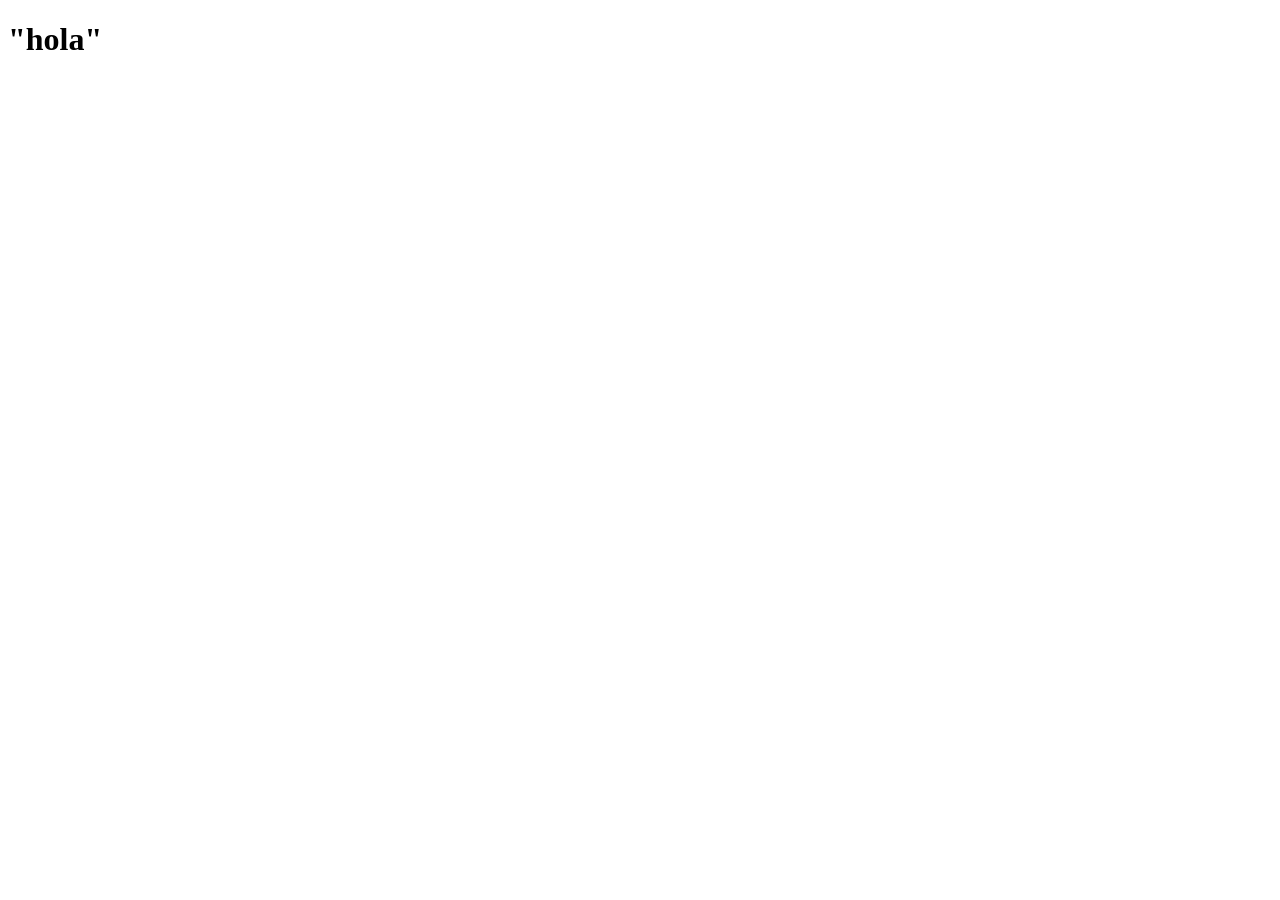
==== index.html @ 53847b7e "first commit" ====
<!doctype html>

<html>
  <head>
    <meta charset="utf-8" />
    <meta http-equiv="X-UA-Compatible" content="IE=edge" />
    <title></title>
    <meta name="description" content="" />
    <meta name="viewport" content="width=device-width, initial-scale=1" />
    <link rel="stylesheet" href="css/style.css" />
  </head>
  <body>
    <header></header>
    <div>
      <h1>"hola"</h1>
    </div>
    <footer></footer>
    <script src="" async defer></script>
  </body>
</html>
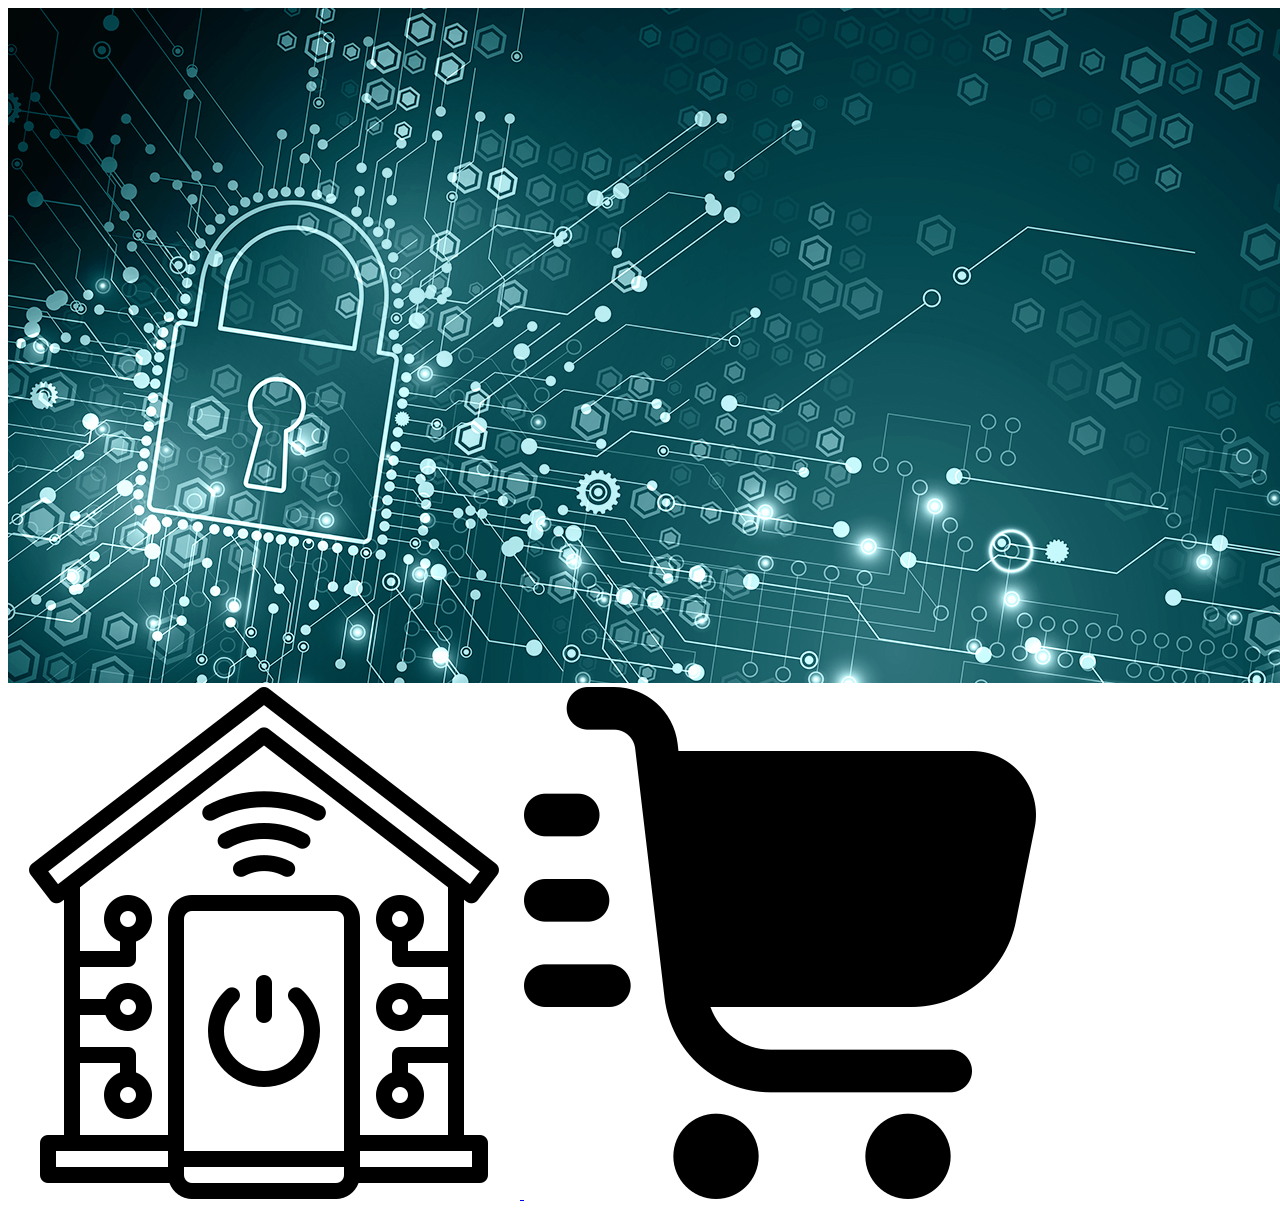
==== commit 540f06c1: "actualizacion" ====
--- a/index.html
+++ b/index.html
@@ -1,20 +1,32 @@
 <!doctype html>
 
 <html>
-  <head>
-    <meta charset="utf-8" />
-    <meta http-equiv="X-UA-Compatible" content="IE=edge" />
-    <title></title>
-    <meta name="description" content="" />
-    <meta name="viewport" content="width=device-width, initial-scale=1" />
-    <link rel="stylesheet" href="css/style.css" />
-  </head>
-  <body>
-    <header></header>
-    <div>
-      <h1>"hola"</h1>
-    </div>
-    <footer></footer>
-    <script src="" async defer></script>
-  </body>
-</html>
+
+<head>
+  <meta charset="utf-8" />
+  <meta http-equiv="X-UA-Compatible" content="IE=edge" />
+  <title></title>
+  <meta name="description" content="" />
+  <meta name="viewport" content="width=device-width, initial-scale=1" />
+  <link rel="stylesheet" href="css/style.css" />
+</head>
+
+<body>
+  <header>
+    <img src="assets/Innova-Header-4-.jpg" alt="header img">
+      <nav>
+        <a href="./index.html">
+          <img src="assets/home-automation.jpg" alt="home">
+        
+        </a>
+        <a href="./pages/compras.html">
+          <img src="assets/carro-de-compras-rapido.jpg" alt="carro de compra">
+        </a>
+      </nav>
+  </header>
+  <div>
+    
+  </div>
+  <footer></footer>
+  <script src="assets/js/index.js" async defer></script>
+</body>
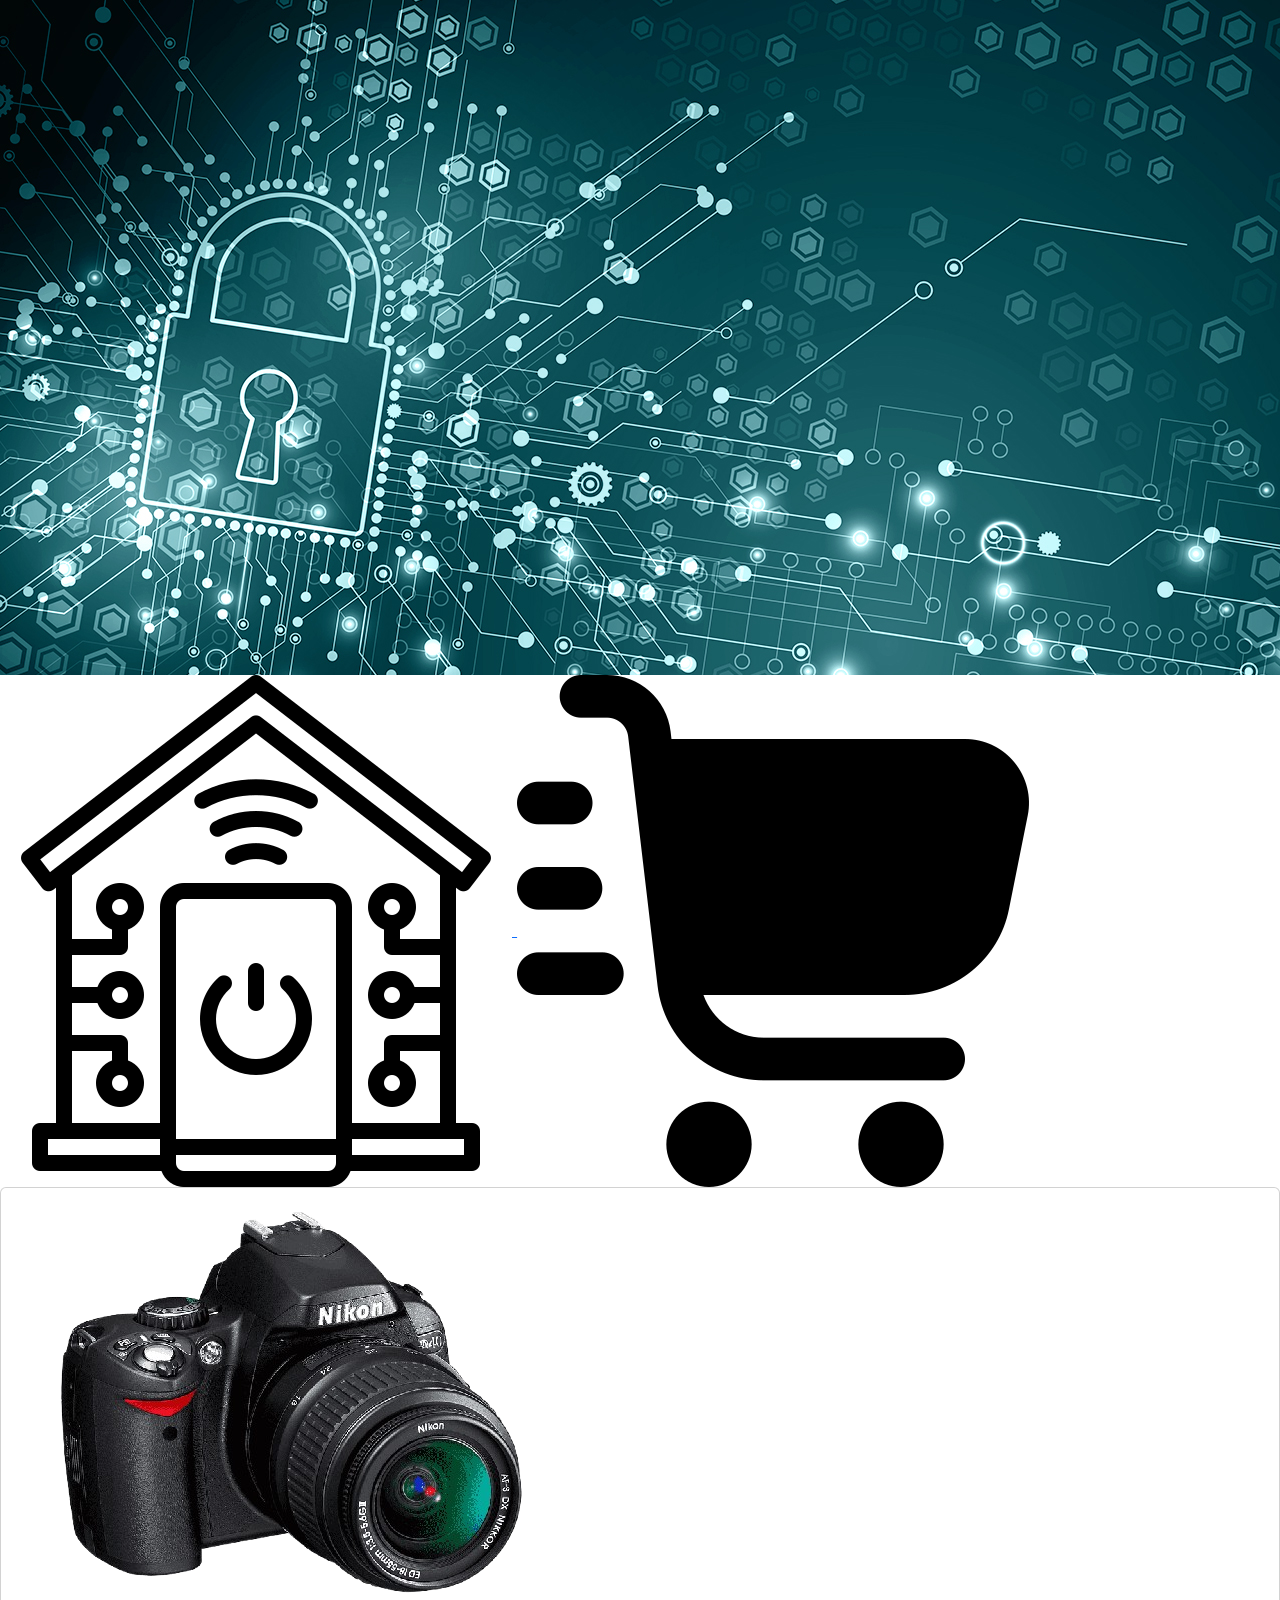
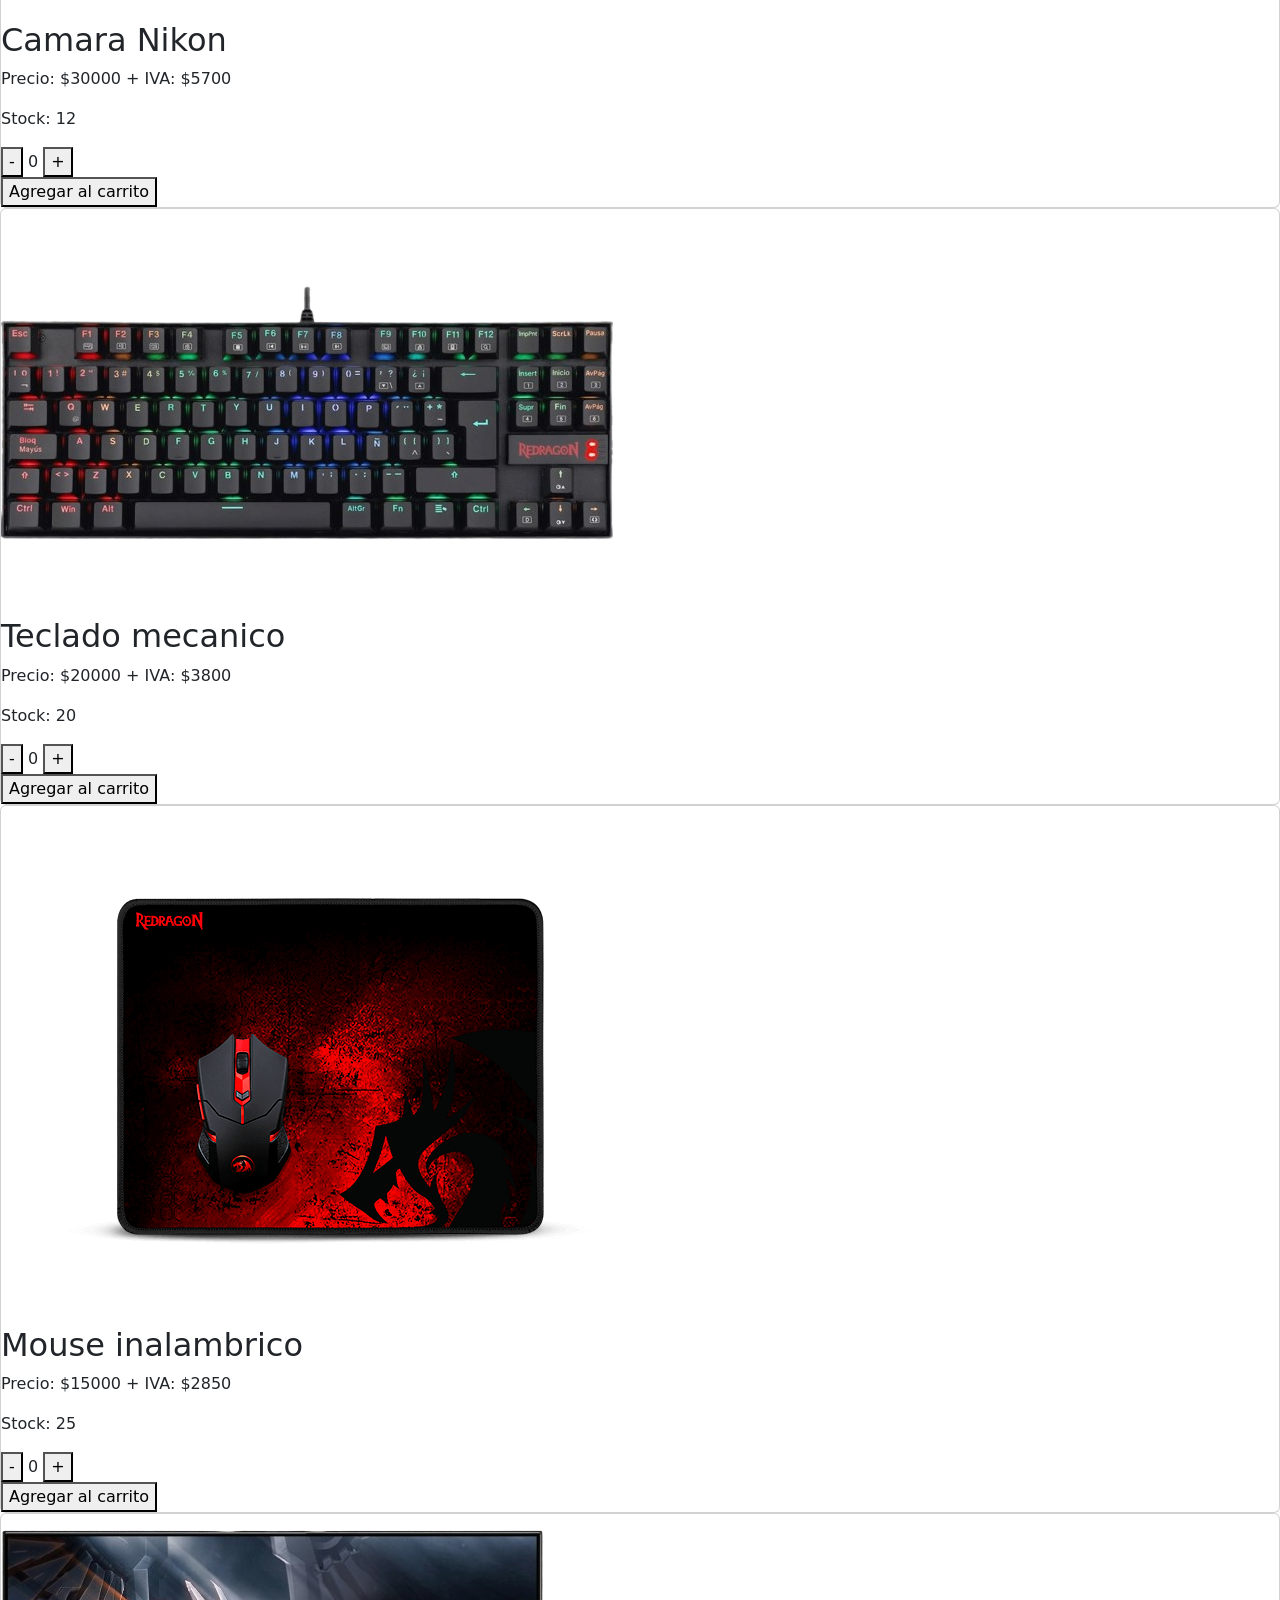
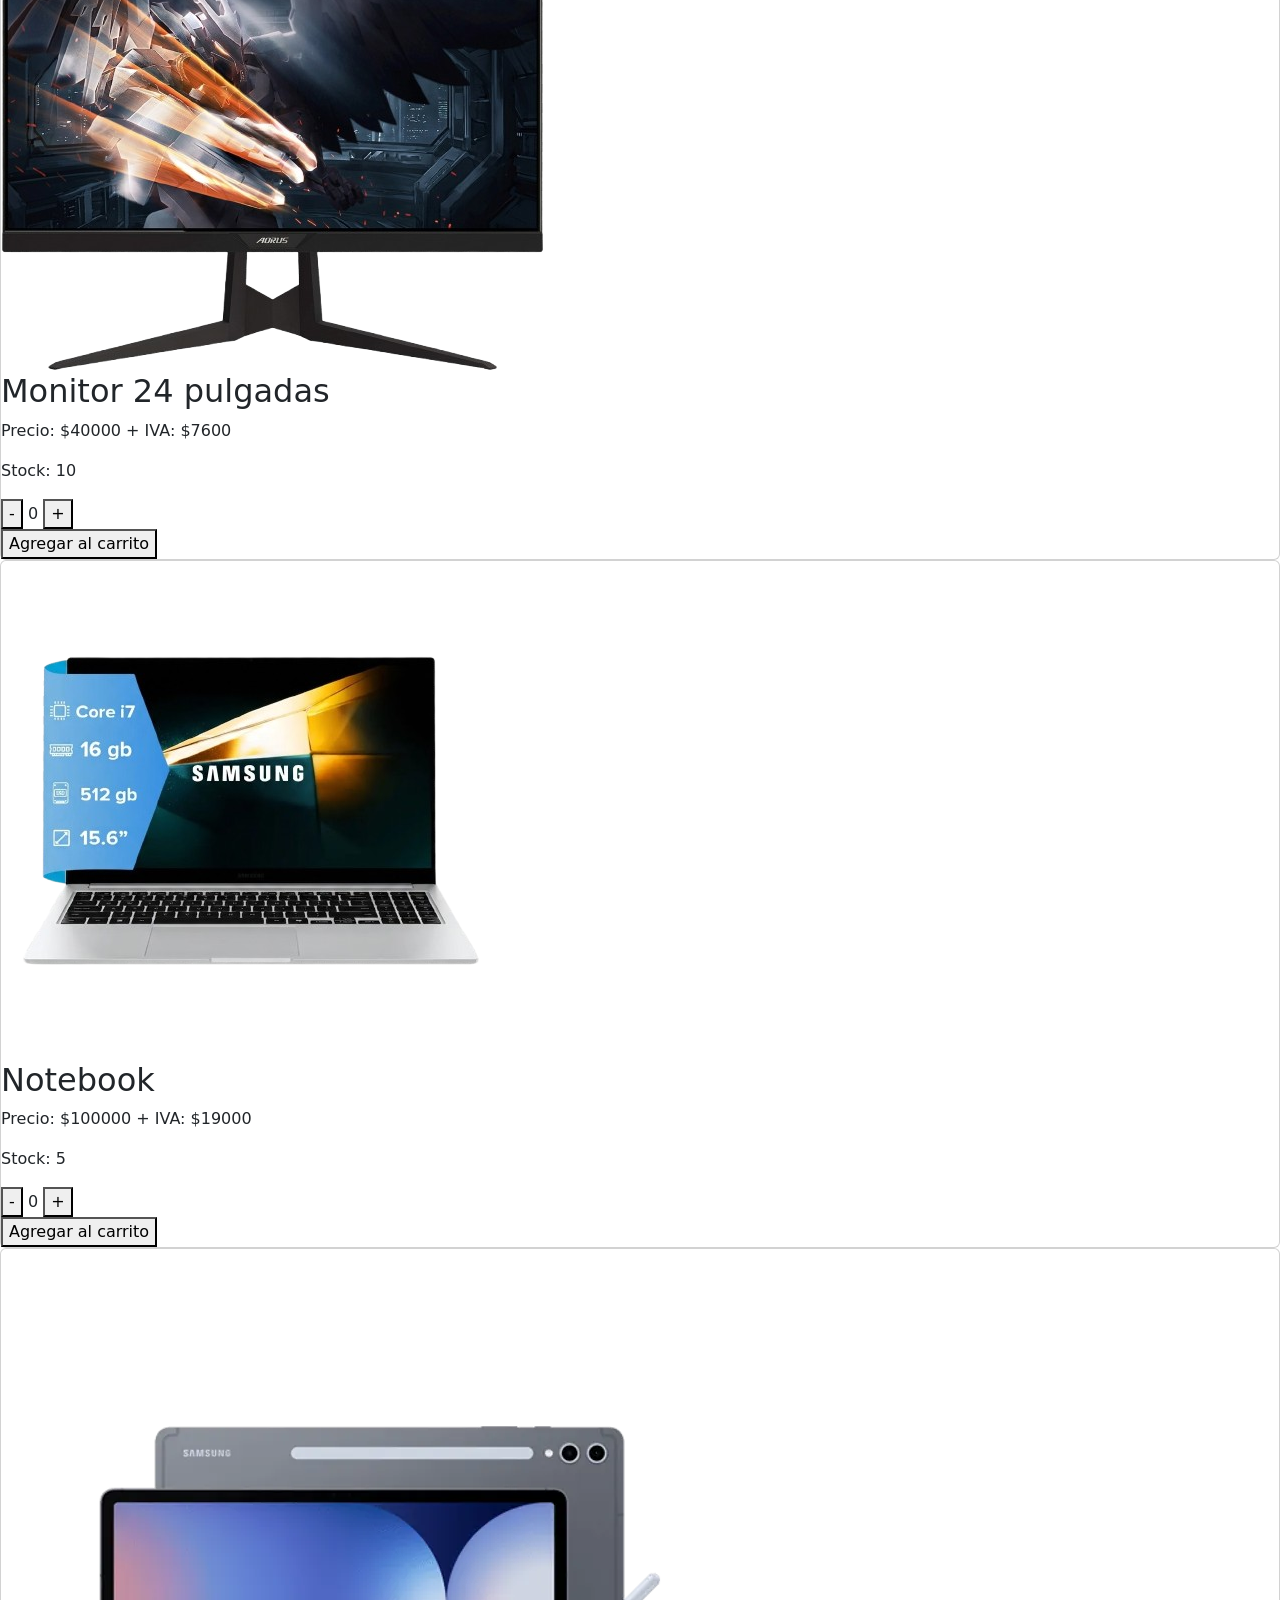
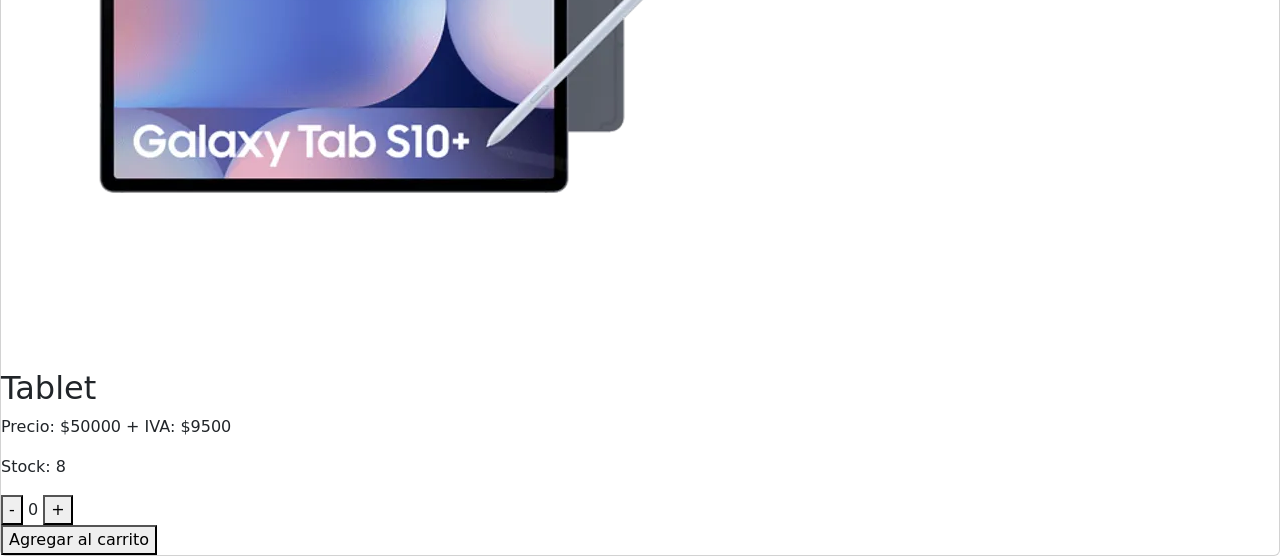
==== commit ca7434a7: "completar home" ====
--- a/index.html
+++ b/index.html
@@ -8,25 +8,191 @@
   <title></title>
   <meta name="description" content="" />
   <meta name="viewport" content="width=device-width, initial-scale=1" />
+  <link href="https://cdn.jsdelivr.net/npm/bootstrap@5.3.8/dist/css/bootstrap.min.css" rel="stylesheet"
+    integrity="sha384-sRIl4kxILFvY47J16cr9ZwB07vP4J8+LH7qKQnuqkuIAvNWLzeN8tE5YBujZqJLB" crossorigin="anonymous">
   <link rel="stylesheet" href="css/style.css" />
 </head>
 
 <body>
   <header>
     <img src="assets/Innova-Header-4-.jpg" alt="header img">
-      <nav>
-        <a href="./index.html">
-          <img src="assets/home-automation.jpg" alt="home">
-        
-        </a>
-        <a href="./pages/compras.html">
-          <img src="assets/carro-de-compras-rapido.jpg" alt="carro de compra">
-        </a>
-      </nav>
+    <nav>
+      <a href="./index.html">
+        <img src="assets/home-automation.jpg" alt="home">
+
+      </a>
+      <a href="./pages/compras.html">
+        <img src="assets/carro-de-compras-rapido.jpg" alt="carro de compra">
+      </a>
+    </nav>
   </header>
-  <div>
-    
-  </div>
+  <section>
+    <div class="card">
+
+      <div class="imagen">
+        <img src="assets/camara.jpg" alt="Nikon">
+      </div>
+
+      <div class="info">
+
+        <h2 id="h2-1"></h2>
+
+        <p id="precio-1"></p>
+
+        <p id="stock-1"> <span></span></p>
+
+        <div>
+          <button onclick="restar(1)">-</button>
+          <span id="cantidad-1">0</span>
+          <button onclick="sumar(1)">+</button>
+        </div>
+
+        <button onclick="agregarAlCarrito(1)">
+          Agregar al carrito
+        </button>
+
+      </div>
+
+    </div>
+    <div class="card">
+
+      <div class="imagen">
+        <img src="assets/teclado.jpg" alt="Teclado mecanico">
+      </div>
+
+      <div class="info">
+
+        <h2 id="h2-2"></h2>
+
+        <p id="precio-2"></p>
+
+        <p id="stock-2"> <span></span></p>
+
+        <div>
+          <button onclick="restar(2)">-</button>
+          <span id="cantidad-2">0</span>
+          <button onclick="sumar(2)">+</button>
+        </div>
+
+       <button onclick="agregarAlCarrito(2)">
+          Agregar al carrito
+        </button>
+
+      </div>
+
+    </div>
+    <div class="card">
+
+      <div class="imagen">
+        <img src="assets/mause.jpg" alt="mause gamer">
+      </div>
+
+      <div class="info">
+
+        <h2 id="h2-3"></h2>
+
+        <p id="precio-3"></p>
+
+        <p id="stock-3"> <span></span></p>
+
+        <div>
+          <button onclick="restar(3)">-</button>
+          <span id="cantidad-3">0</span>
+          <button onclick="sumar(3)">+</button>
+        </div>
+
+        <button onclick="agregarAlCarrito(3)">
+          Agregar al carrito
+        </button>
+
+      </div>
+
+    </div>
+    <div class="card">
+
+      <div class="imagen">
+        <img src="assets/monitor.jpg" alt="Monitor">
+      </div>
+
+      <div class="info">
+
+        <h2 id="h2-4"></h2>
+
+        <p id="precio-4"></p>
+
+        <p id="stock-4"> <span></span></p>
+
+        <div>
+          <button onclick="restar(4)">-</button>
+          <span id="cantidad-4">0</span>
+          <button onclick="sumar(4)">+</button>
+        </div>
+
+        <button onclick="agregarAlCarrito(4)">
+          Agregar al carrito
+        </button>
+
+      </div>
+
+    </div>
+    <div class="card">
+
+      <div class="imagen">
+        <img src="assets/notebook.jpg" alt="Notebook">
+      </div>
+
+      <div class="info">
+
+        <h2 id="h2-5"></h2>
+
+        <p id="precio-5"></p>
+
+        <p id="stock-5"> <span></span></p>
+
+        <div>
+          <button onclick="restar(5)">-</button>
+          <span id="cantidad-5">0</span>
+          <button onclick="sumar(5)">+</button>
+        </div>
+
+       <button onclick="agregarAlCarrito(5)">
+          Agregar al carrito
+        </button>
+
+      </div>
+
+    </div>
+    <div class="card">
+
+      <div class="imagen">
+        <img src="assets/Tablet.jpg" alt="tablet">
+      </div>
+
+      <div class="info">
+
+        <h2 id="h2-6"></h2>
+
+        <p id="precio-6"></p>
+
+        <p id="stock-6"> <span></span></p>
+
+        <div>
+          <button onclick="restar(6)">-</button>
+          <span id="cantidad-6">0</span>
+          <button onclick="sumar(6)">+</button>
+        </div>
+
+        <button onclick="agregarAlCarrito(6)">
+          Agregar al carrito
+        </button>
+
+      </div>
+
+    </div>
+  </section>
   <footer></footer>
+  <script src="https://cdn.jsdelivr.net/npm/bootstrap@5.3.8/dist/js/bootstrap.bundle.min.js"
+    integrity="sha384-FKyoEForCGlyvwx9Hj09JcYn3nv7wiPVlz7YYwJrWVcXK/BmnVDxM+D2scQbITxI"
+    crossorigin="anonymous"></script>
   <script src="assets/js/index.js" async defer></script>
 </body>
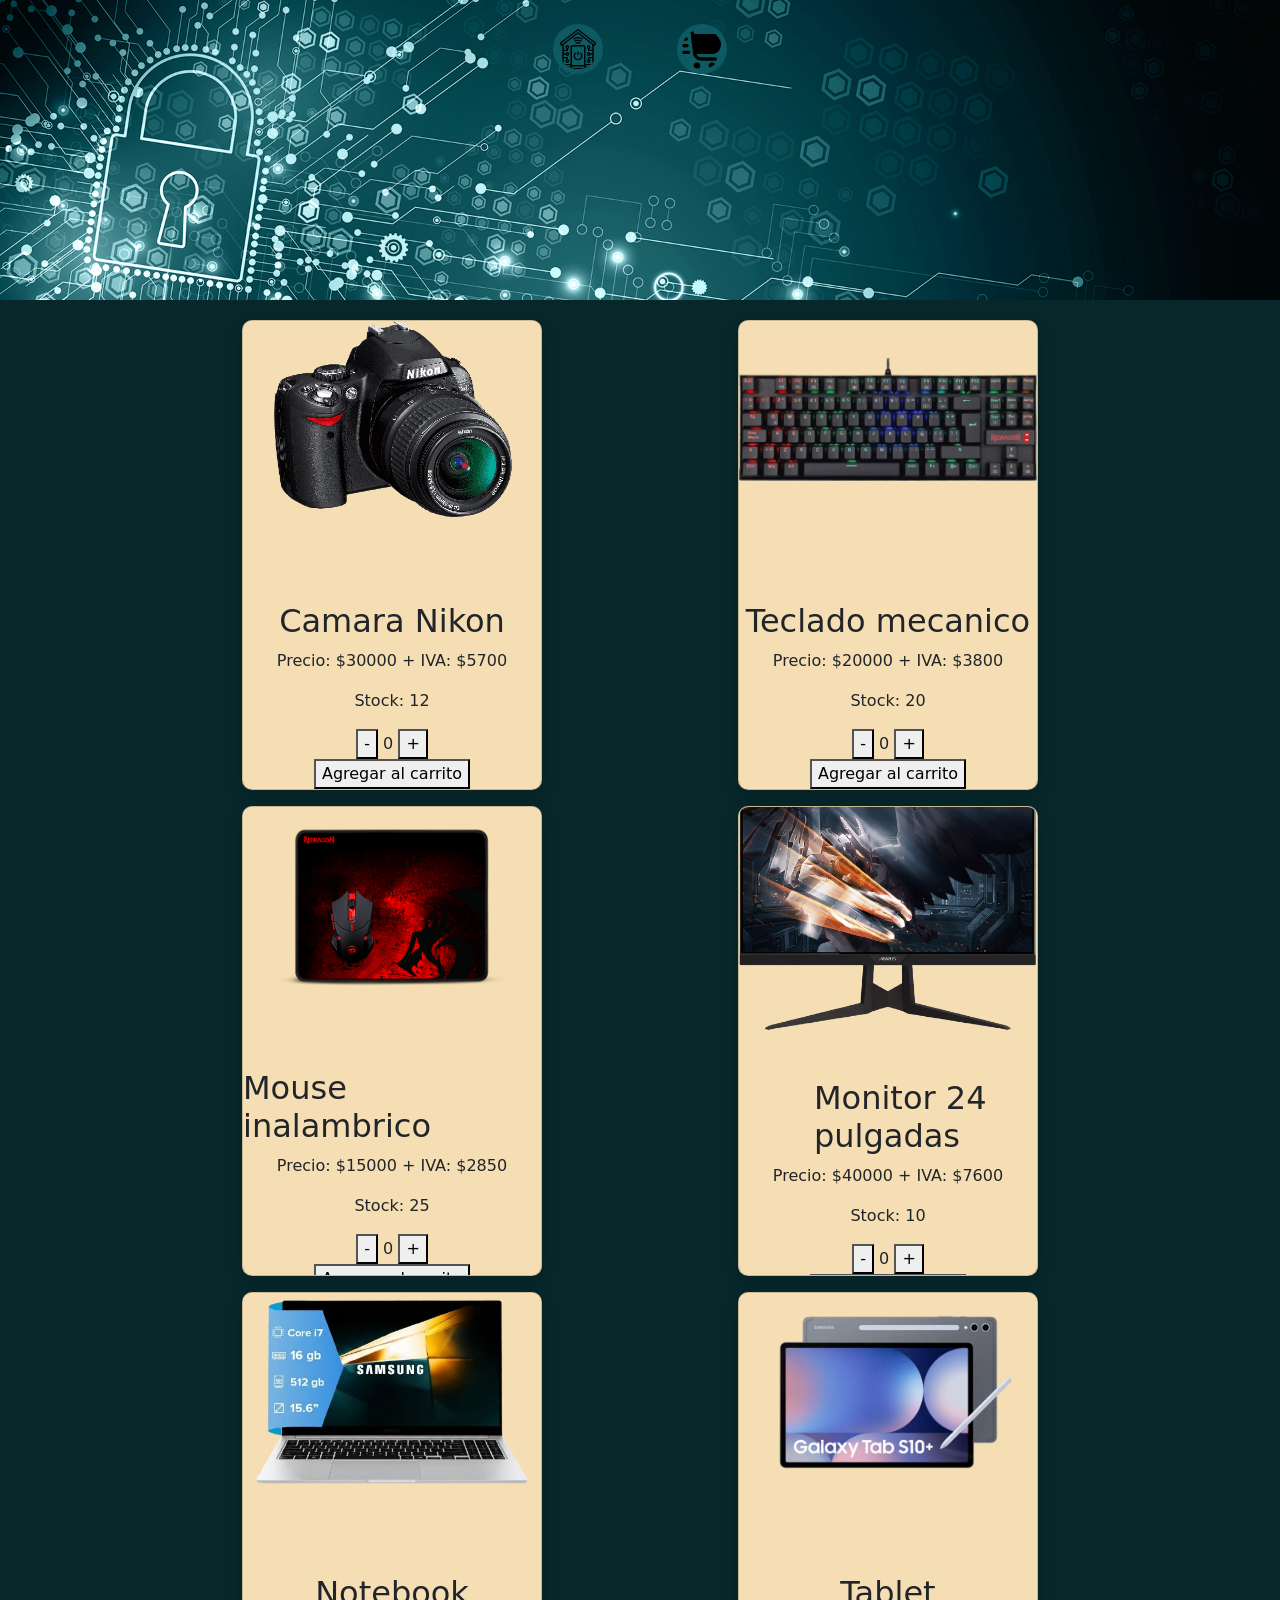
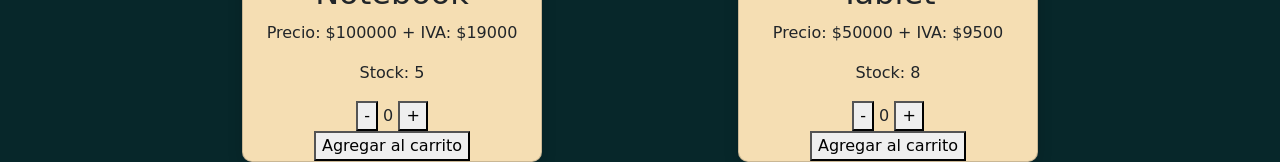
==== commit 75496a03: "Change stylesheet path to uppercase 'CSS'" ====
--- a/index.html
+++ b/index.html
@@ -10,7 +10,7 @@
   <meta name="viewport" content="width=device-width, initial-scale=1" />
   <link href="https://cdn.jsdelivr.net/npm/bootstrap@5.3.8/dist/css/bootstrap.min.css" rel="stylesheet"
     integrity="sha384-sRIl4kxILFvY47J16cr9ZwB07vP4J8+LH7qKQnuqkuIAvNWLzeN8tE5YBujZqJLB" crossorigin="anonymous">
-  <link rel="stylesheet" href="css/style.css" />
+  <link rel="stylesheet" href="CSS/style.css" />
 </head>
 
 <body>
@@ -195,4 +195,4 @@
     integrity="sha384-FKyoEForCGlyvwx9Hj09JcYn3nv7wiPVlz7YYwJrWVcXK/BmnVDxM+D2scQbITxI"
     crossorigin="anonymous"></script>
   <script src="assets/js/index.js" async defer></script>
-</body>+</body>
--- a/CSS/style.css
+++ b/CSS/style.css
@@ -0,0 +1,134 @@
+body {
+  background-color: #07272a;
+}
+
+header {
+  display: flex;
+  width: 100%;
+  height: 300px;
+  overflow: hidden;
+  img {
+    width: 100%;
+    height: 300px;
+    object-fit: cover;
+    display: flex;
+  }
+
+  nav {
+    position: absolute;
+    width: 100%;
+
+    display: flex;
+    justify-content: center;
+    gap: 1rem;
+    flex-wrap: wrap;
+    align-items: center;
+    flex-direction: row;
+    align-items: center;
+  }
+
+  nav a {
+    height: 10px;
+    text-decoration: none;
+    margin-left: 25px;
+    margin-right: 25px;
+    margin-top: 20px;
+    padding: 4px;
+  }
+  nav a img {
+    background-color: #0e5a62;
+    border-radius: 50%;
+    padding: 10%;
+    width: 50px;
+    height: 50px;
+  }
+}
+
+h1 {
+  color: wheat;
+  position: fixed;
+}
+
+section {
+  display: flex;
+  justify-content: center;
+  align-items: center;
+  flex-wrap: wrap;
+  gap: 1rem;
+  margin-top: 20px;
+}
+.card {
+  width: 300px;
+  height: 470px;
+
+  background: wheat;
+
+  border-radius: 10px;
+
+  overflow: hidden;
+
+  box-shadow: 0 5px 15px rgba(0, 0, 0, 0.15);
+
+  transition: 0.3s;
+  margin-left: 90px;
+  margin-right: 90px;
+}
+
+.card:hover {
+  transform: translateY(-5px);
+
+  box-shadow: 0 10px 25px rgba(0, 0, 0, 0.2);
+}
+.imagen {
+  width: 100%;
+  height: 70%;
+
+  background: wheat;
+
+  display: flex;
+  justify-content: center;
+  align-items: center;
+}
+
+.imagen img {
+  width: 100%;
+  height: 100%;
+  object-fit: contain;
+  margin-bottom: 130px;
+}
+.info {
+  width: 100%;
+  height: 20%;
+
+  background: wheat;
+
+  display: flex;
+  justify-content: center;
+  align-items: center;
+  flex-direction: column;
+}
+ #h2-4 {
+  margin-left: 75px;
+  margin-top: 20px;
+}
+#comprar-4 {
+  margin-bottom: 60px;
+}
+.table{
+  
+  width: 100%;
+  height: 100%;
+  justify-content: center;
+  display: flex;
+}
+.table thead{
+  background-color: #043438;
+  margin-left: 500px;
+  margin-right: 500px;
+  border-radius: 5%;
+  th{
+    
+    color: white;
+    padding: 20px;
+  }
+}
